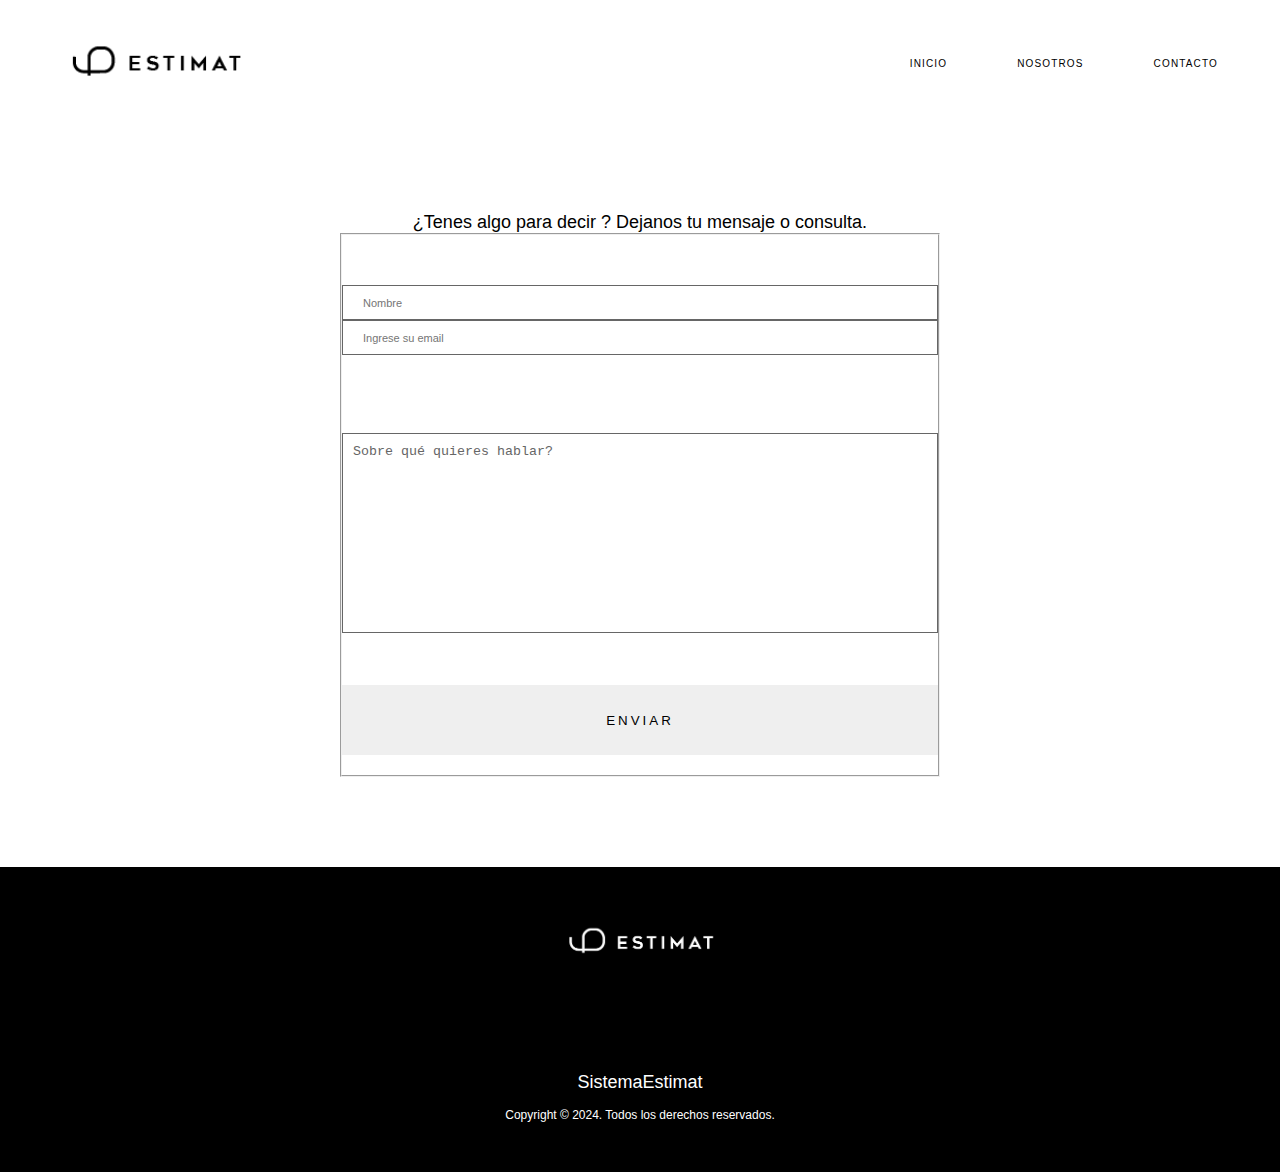
==== contact.html @ 63dd9093 "gimena" ====
<!DOCTYPE html>
<html lang="en">
<head>
    <meta charset="UTF-8">
    <meta name="viewport" content="width=device-width, initial-scale=1.0">
    <title>Proyecto final</title>
    <link rel="stylesheet" href="./css/style.css">
</head>
<body>
  <header class="container-nav">
    <nav class="navigation"><!--NAV-BAR-->
      <a href="index.html" id="logo">
        <img src="img/logo-ESTIMAT-03.png" alt="logo-estimat">
      </a>
       <!--BOTON HAMBURGUESA el valor checkbox permite activar y desactivar una opcion -->
       <input type="checkbox" id="menu-check"><!--input crea un campo de entrada/CHEQUEAR/-->
       <label class="nav-button" for="menu-check"><!--label crea una etiqueta para identificar un elemento de formulario, el BOTON HAMBURGUESA-->
         <span></span>
         <span></span>
         <span></span>
       </label>
       <!-- MENU -->
       <ul class="nav-links">
         <li><a href="index.html">Inicio</a></li>
         <li><a href="#">Nosotros</a></li>
         <li><a href="contact.html">Contacto</a></li>
       </ul>
  
    </nav>
  
  </header>
    <main>
      <section id="contacts" class="section white-bg">
        <div class="content">
          <div class="container">
      
            <div>
              <p style="text-align: center;">¿Tenes algo para decir ? Dejanos tu mensaje o consulta.</p>
            </div>
      
            <fieldset id="contact_form">
              <div class="grid-half">
                <label for="name"></label>
                <input type="text" id="name" name="name" placeholder="Nombre">
              </div>
              <div class="grid-half">
                <label for="email"></label>
                <input type="email" id="email" name="email" placeholder="Ingrese su email">
              </div>
              <label for="message" class="m-top"></label>
              <textarea id="message" name="message">Sobre qué quieres hablar?</textarea><!---campo de entrada para insertar multiples lineas de texto-->
              <label>
                <button class="submit_btn" id="submit_btn">
                  ENVIAR
                </button>
              </label>
            </fieldset>
          </div>
          
        </div>
      
        </div>
      </section>

      
    </main>
    <footer>
      <div>
        <ul>
          <li>
            <ul>
              <li>
                <!--<svg></svg>-->
                <img class="logo-footer" src="./img/logo-ESTIMAT-04.png" alt="logo-footer">
              </li>
            </ul>
          </li>
        </ul>
      </div>
      <br><br>
      <div class="social-list">
        <ul>
          <li>
            <a href=""><img src="" alt=""></a><!--enlace e src de icono de instagram-->
          </li>
          <li>
            <a href=""><img src="" alt=""></a><!--youtube-->
          </li>
          <li>
            <a href=""><img src="" alt=""></a><!--faceboook-->
          </li>
          <li>
            <a href="">SistemaEstimat</a>
          </li>
        </ul>
    
      </div>
      <!--<div class="footer-separator"></div>-->
      <p> Copyright &copy; 2024. Todos los derechos reservados.</p>
    </footer>
    <script src="./js/script.js"></script>
</body>
</html>
---- css/style.css ----
*{
    margin: 0;
    padding: 0;/*para generar espacio alrededor de los elementos*/
    box-sizing: border-box;/*permite incluir/ajustar el padding y el margin sin pasar la dimensión*/
}
body{
    height: 100%;/*altura**/
    background-color: #fff;
    color:black;
    font-size: 18px;
    font-family: 'Open Sans', sans-serif; /* Open Sans para el cuerpo */;
}
/*main*/

/******TIPOGRAFIA**********/

h1, h2{
    font-size: 50px; /* Tamaño de fuente para h1 en pantalla grande */
    font-weight: bold; /* Texto en negrita */
    margin-top: 30px;
}
/***TEXTO RECURSOS***/
h5{
    letter-spacing: 0.10em;
    font-weight: 700;
    font-size: 12px;
}
/***TEXTO BUTTON***/
#span {
    font-size: 19px;
    font-weight: 800;
    letter-spacing: 0.10em;/*espacio entre letras*/
    justify-content: center;
}
/*****IMAGEN DE FONDO******/
/*.container-image {
    background-image: url("/img/tyler-nix.jpg");
    background-color: #cccccc;
    height: 700px;
    background-position: center;
    background-repeat: no-repeat;
    background-size: cover;
    position: relative;
}
  
.container-text {
    text-align: center;
    position: absolute;
    top: 50%;
    left: 50%;
    transform: translate(-50%, -50%);
    color: white;
}

/****TABLA******/
table {
    margin:auto;
}

th {
    height: 70px;
    vertical-align: top;
    text-align: left;
    border-bottom: 1px solid black;
}
td {
 padding:20px;
 border-bottom: 1px solid black;
}

/****CONTAINER HEADER******/
.header-container{
    background-image: url("/img/chica---lateral---inicio.png");/*<---IMAGEN ****/
    background-color: #f1f1f1 ;
    background-position: right;
    background-repeat: no-repeat;
    background-size: 590px 700px;
    position: relative;
    height: 700px;
    
}
/*****NAVEGADOR******/
.navigation{
    z-index: 10;
    width: 100%;
    top: 0;
    left: 0 ;
    padding: 2em;
    justify-content: space-between;
    display: flex;
    position: relative;
    align-items: center;
   
}
.nav-links{
    float:right; /*para posicionar un elemento al lado de otro elemento*/
    z-index: 2;
    display: flex;/**/
}
/**** oculta checkbox *****/
.nav-button, #menu-check {
    display: none;
}
.nav-links a{
    position: relative;
    text-align: center;
    padding: 14px 16px;
    text-decoration: none;
    margin: 0 10px;
    color: black;
    font-size: 10px;
    font-weight: 500;
    border-radius: 18px;
    text-transform: uppercase;
    letter-spacing: .115em;
}
.nav-links{
    list-style: none;
    display: flex;
    gap:1em;
}

/*flex-box
/**** CAJA PADRE ***/
.container-flex{
    border:1px solid #f075db;
    display:flex;
    width: 420px;/*ancho*/
    flex-direction: column;/**/
    justify-content: center;
    text-align: center;
    
}
.container-flex > div { 
    height: 140px; /*altura*/
    margin: 5px; 
   }
.box1{
    border: 1px solid green;
    text-align: left;
    flex: 1;/**/
    padding: 20px;
}
.box2{
    border: 1px solid green;
    text-align: left;
    flex: 1;/**/
    padding: 20px;
}
/****************/
/*Flex-box*/
.column{
    flex-direction: column;
    text-align: center;
    margin: 5px;
}
.container-row{
    display: flex;
    flex-wrap: wrap;/*Los elementos flexibles se ajustan en varias líneas según sea necesario.*/
    margin: 10px;
    padding: 30px;
    justify-content: center;/*****controla la alineación de todos los elementos en el eje principal*****/
    align-items: center;/****controla la alineación de todos los elementos en el eje transversal****/
    overflow: hidden;
}
/****TARJETAS****/
.card{
    width: 170px;
    height: 290px;
    padding: 10px;
    margin: 10px auto;
    display: flex;
    flex-direction: column;/*Los elementos flexibles se colocan en una columna en el mismo sentido que
    el eje principal.*/
    align-items: center;
    text-align: center;
    border-radius: 700px;
    justify-content: center;
    background: linear-gradient(rgb(255, 255, 255), rgb(255, 255, 255)) padding-box padding-box, 
    linear-gradient(-225deg, rgb(117, 240, 148), rgb(117, 178, 240)) border-box border-box;
    border: 2px solid transparent;

}
.img-card{
    transform: translate(0%, -40%);
    height: 80px;
    width: auto;
}

/*****CONTENEDOR PADRE DE TABLA****/
/*.container-tabla {
    border: 2px solid greenyellow;
    width: auto;/*100%*//*
    margin: auto;
    padding: 10px;
    height: 700px;
    justify-content: center;

}*/
/**************/
/*Grid*/
/*****CONTENEDOR PADRE*******/        
.grid-container {
    display: grid;/*crea un contenedor de cuadricula*/
    grid-template-columns: auto auto; /*define el número y el tamaño de columnas*/
    gap: 10px;
    background-color: #f1f1f1;
    padding: 10px;
    overflow: hidden;
}
/***IMAGEN DE GRID****/
.img-grid{
    border-radius: 30px;
    width: 570px;
   /*float: left;*/
    margin-left: 30px;
    display: grid;

}
.text-grid{
    margin: 0px  90px 0px 50px; /*tercer valor abajo*/
    display:grid;
   
}

.grid-container > div {/* > se aplica a TODOS los elementos DIV QUE ESTAN contenidos DENTRO de GRID-CONTAINER*/
    justify-content: center;
    padding: 100px 0px;
    border: 1px solid ;
    
}
/************/

.nav-links a:hover {
    background-color: black;
    color: white;
}

/*.icons{
 height: 18px;
 width: auto ;
 padding-right: 5px;
 
}*/

#button{
    border-radius: 40px;
    padding: 0 25px;
    margin: 40px 35px;
    align-items: center;
    display:inline-flex;
    height: 75px;
    background: linear-gradient(rgb(241, 241, 241) , rgb(241, 241, 241)) padding-box padding-box, 
    linear-gradient(-225deg, rgb(240, 207, 117), rgb(117, 178, 240), #f075db) border-box border-box;
    border: 3px solid transparent;
}
/*****TAMAÑO LOGO******/
#logo img{
    height: 50px;
    width: auto;
    display: block;
    margin-left: 15px;


}
/*contacto*/
#contacts .content{
    padding: 90px 0;
    z-index: 2;
}

/*formularios*/
@media only screen and (max-width:740px){
    #contact_form label{
        margin-top: 70px;
    }
}
#contact_form{
    max-width: 600px;
    font-size: 11px;
    color: #666666;
    margin: 0 auto;
}
#contact_form label{
    display: block;
    text-align: center;
    margin-top: 50px;
    margin-bottom: 20px;
    font-size: 1em;
    text-transform: uppercase;
    color: #666;
}

#contact_form input{
    border:1px solid #666;
    outline: none;
    padding: 0 20px;
    float: left;
    width: 100%;
    height: 35px;
    color: #666;
    -webkit-font-smoothing: antialiase;
    font-size: 1em;
}
#contact_form textarea{
    background: none repeat scroll 0 0 rgba(2522, 255, 255, 0.2);
    border: 1px solid #666;
    color: #666;
    height:200px;
    width: 100%;
    resize: none;
    outline: none;
    margin-top:8px;
    padding: 10px;
}
/****margin top*****/
.m-top{
    float: left;
    margin-top: 15px;
    text-align: center;
    width: 100%;

}
#contact_form label .m-top{
    margin-top: 22px;
}
/*boton enviar*/
.submit_btn {
    border: none;
    padding: 5px 15px 5px 15px;
    width: 100%;
    height: 70px;
    margin: 0 auto;
    cursor: pointer;
    letter-spacing: 3px;
    position: relative;
}
.clear{
    float: none;
    clear: both;
}
/*****FOOTER****/
footer{
    position: relative;
    bottom: 0;
    z-index: -1;
    display: flex;
    flex-direction: column;
    align-items: center;
    justify-content: center;
    background-color: #000;
    min-height: 200px;
    text-align: center;
    width: 100%;
    padding: 50px 0;
}

.logo-footer{
    height: 50px;
    width: auto;
    display: block;
    align-items: center;
    text-align: center;
}
.footer-separator{
    width: 150px;
    height:1px;
    margin:10px auto;
    background: #fff ;
}
footer a{
    color: #ffffff;
    text-decoration: none;
  }
footer p{
    padding-top: 15px;
    color: #ffffff;
    font-size: 12px;
} 
/* QUERIES DE BOX */
/* Media query para pantallas grandes */
/* Media query para tabletas */
@media screen and (min-width: 900px) and (max-width: 1199px) {
  .grid-container {
    grid-template-columns: 1fr; /* Una sola columna */
    grid-template-rows: auto auto; /* Dos filas */
  }

  .img-grid {
    margin: 0 auto; /* Centrar la imagen horizontalmente */
  }

  .text-grid {
    margin: 0;
    text-align: center; /* Centrar el texto horizontalmente */
  }
}
/* QUERIES DE TEXTO */
/* Media query para pantallas grandes */
@media screen and (min-width: 1200px) {
  h1, h2 {
    font-size: 48px; /* Tamaño de fuente para h1 en pantallas grandes */
  }
  
  body {
    font-size: 18px; /* Tamaño de fuente para h2-h6 en pantallas grandes */
  }
}

/* Media query para tabletas */
@media screen and (min-width: 900px) and (max-width: 1199px) {
  h1, h2 {
    font-size: 44px; /* Tamaño de fuente para h1 en tabletas */
  }
  
  body {
    font-size: 16px; /* Tamaño de fuente para h2-h6 en tabletas */
  }
}

/* Media query para pantallas más pequeñas (celulares) */
@media screen and (max-width: 767px) {
  h1, h2 {
    font-size: 40px; /* Tamaño de fuente para h1 en pantallas pequeñas */
  }
  
  body {
    font-size: 14px; /* Tamaño de fuente para h2-h6 en pantallas pequeñas */
  }
}

/*****MENU RESPONSIVO******/

/*para poner los hipervinculos en bloque*//*la palabra only evita que los navegadores antiguos que no admitan media queries, apliquen los estilos dados*/
@media only screen and (max-width: 768px) {/*SI el dispositivo es menor a 600px*/
    /*.nav-button{
        display: none;
    }*/
    .nav-links{
        display: none;
    }
    /*span hamburger*/
    .nav-button{
        width:46px;
        height: 36px;
        top:18px;
        right:30px;
        padding:4px;
        display:block;
        z-index:3;/*hace que los elementos sibling no hagan overlap*/
        cursor:pointer;

    }
    /*dibujamos una linea recta por cada span creando un menu hamburguesa*/
    .nav-button span{
        width:100%;
        height:4px;
        float:left;
        margin-bottom:6px;
        background:#666;
        display: block;
        transition: all 0.25s ease;
        transform-origin: 0px 100%;
     
    }
    /*****BARRA DE NAVEGACIÓN*****/
    .nav-links{
        position: absolute;
        display:block;/*fles*/
        background-color: rgba(20, 20, 20, 0.95);
        width: 100%; /*ENTONCES que cada hipervinculo mida un 100%*//*ES EL MISMO RESULTADO QUE PONERLO EN BLOQUE*/
        height: 700px;;     
        top: 0;
        left: 0;
        align-items: center;
        padding-top: 200px;
        gap: 70px;
        flex-direction: column;
        
    }
    .nav-links a{
        padding: 2px;
        display: block;
        text-transform: none;
        color: #fff;
        font-size: 20px;
    }
    .nav-links li{
        justify-content: center;

    }
    .nav-links a:hover {
        color: white;
        border:1px solid white;
        border-radius: 0;
       
    }
    
    #menu-check:not(:checked) ~ .nav-links{
        display: none;
    }
    
  }
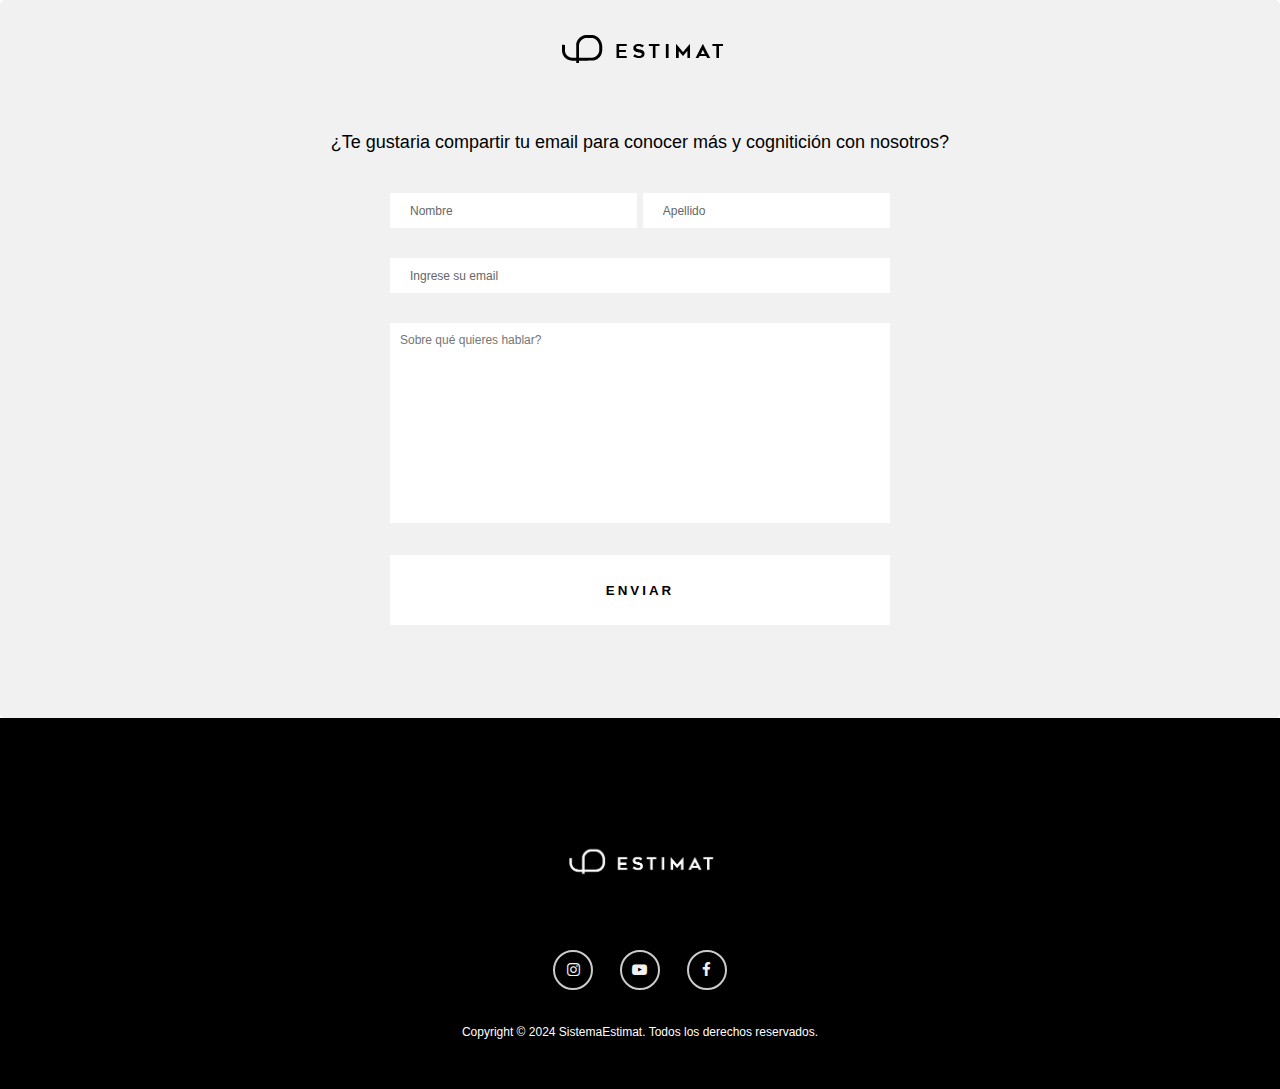
==== commit 8b6572df: "Merge pull request #2 from Gime-Na/main" ====
--- a/contact.html
+++ b/contact.html
@@ -3,66 +3,45 @@
 <head>
     <meta charset="UTF-8">
     <meta name="viewport" content="width=device-width, initial-scale=1.0">
-    <title>Proyecto final</title>
+    <title>Estimat</title>
+    <link rel="stylesheet" href="https://cdnjs.cloudflare.com/ajax/libs/font-awesome/4.7.0/css/font-awesome.min.css">
     <link rel="stylesheet" href="./css/style.css">
+    <link rel="icon" href="img/estimatico.ico" type="image/x-icon">
 </head>
 <body>
-  <header class="container-nav">
-    <nav class="navigation"><!--NAV-BAR-->
-      <a href="index.html" id="logo">
-        <img src="img/logo-ESTIMAT-03.png" alt="logo-estimat">
-      </a>
-       <!--BOTON HAMBURGUESA el valor checkbox permite activar y desactivar una opcion -->
-       <input type="checkbox" id="menu-check"><!--input crea un campo de entrada/CHEQUEAR/-->
-       <label class="nav-button" for="menu-check"><!--label crea una etiqueta para identificar un elemento de formulario, el BOTON HAMBURGUESA-->
-         <span></span>
-         <span></span>
-         <span></span>
-       </label>
-       <!-- MENU -->
-       <ul class="nav-links">
-         <li><a href="index.html">Inicio</a></li>
-         <li><a href="#">Nosotros</a></li>
-         <li><a href="contact.html">Contacto</a></li>
-       </ul>
-  
-    </nav>
-  
-  </header>
     <main>
-      <section id="contacts" class="section white-bg">
-        <div class="content">
-          <div class="container">
-      
-            <div>
-              <p style="text-align: center;">¿Tenes algo para decir ? Dejanos tu mensaje o consulta.</p>
-            </div>
-      
-            <fieldset id="contact_form">
-              <div class="grid-half">
-                <label for="name"></label>
-                <input type="text" id="name" name="name" placeholder="Nombre">
+      <section id="form-contact">
+        
+        <div class="container">
+          <div>
+            <a href= index.html id="logo">
+              <img src="img/logo-ESTIMAT-03.png" alt="logo-estimat">
+            </a>
+            <p class="text-form">¿Te gustaria compartir tu email para conocer más y cognitición con nosotros?</p>
+          </div>
+          <form id="myForm">
+            <fieldset id="form-content">
+              <div class="grid-inputs">
+                <input type="text" id="name" name="name" placeholder="Nombre" value="">
+                <input type="text" id="lastname" name="lastname" placeholder="Apellido" value="">
               </div>
-              <div class="grid-half">
-                <label for="email"></label>
-                <input type="email" id="email" name="email" placeholder="Ingrese su email">
-              </div>
+              <label for="email" class="m-top"></label>
+              <input type="email" id="email" name="email" placeholder="Ingrese su email">
               <label for="message" class="m-top"></label>
-              <textarea id="message" name="message">Sobre qué quieres hablar?</textarea><!---campo de entrada para insertar multiples lineas de texto-->
+              <textarea id="message" name="message" placeholder="Sobre qué quieres hablar?"></textarea><!--campo de entrada para insertar multiples lineas de texto-->
               <label>
-                <button class="submit_btn" id="submit_btn">
-                  ENVIAR
-                </button>
-              </label>
+              <button class="submit_btn" id="submit_btn" value="ENVIAR" onclick="validar()">
+                ENVIAR
+
+              </button>
+              
             </fieldset>
-          </div>
-          
-        </div>
-      
-        </div>
+            
+            
+            
+          </form>
+          <!--devuelve un mensaje de validación-->
       </section>
-
-      
     </main>
     <footer>
       <div>
@@ -79,25 +58,58 @@
       </div>
       <br><br>
       <div class="social-list">
-        <ul>
-          <li>
-            <a href=""><img src="" alt=""></a><!--enlace e src de icono de instagram-->
-          </li>
-          <li>
-            <a href=""><img src="" alt=""></a><!--youtube-->
-          </li>
-          <li>
-            <a href=""><img src="" alt=""></a><!--faceboook-->
-          </li>
-          <li>
-            <a href="">SistemaEstimat</a>
-          </li>
-        </ul>
-    
+        <a href="https://www.instagram.com/sistemaestimat/" class="fa fa-instagram"></a><!--enlace e src de icono de instagram-->
+        <a href="" class="fa fa-youtube-play"></a><!--youtube-->
+        <a href="" class="fa fa-facebook"></a><!--faceboook-->
+          
+        
       </div>
       <!--<div class="footer-separator"></div>-->
-      <p> Copyright &copy; 2024. Todos los derechos reservados.</p>
-    </footer>
-    <script src="./js/script.js"></script>
+      <p> Copyright &copy; 2024 SistemaEstimat. Todos los derechos reservados.</p>
+  </footer>
+    <script>
+      let nombre = document.getElementById("name");
+      let apellido = document.getElementById("lastname");
+      let correo = document.getElementById("email");
+      let mensaje = document.getElementById("message");
+
+      function validar() {
+        var textoError, campo;
+        textoError = "";
+
+        campo = document.getElementById("name");
+
+
+        if (campo.value.length == 0) {
+          textoError = "nombre vacio, ";
+        }
+
+        campo = document.getElementById("lastname");
+
+
+        if (campo.value.length == 0) {
+          textoError = "apellido vacio, ";
+        }
+
+        campo = document.getElementById("email");
+
+        if (campo.value.length == 0) {
+          textoError += "email vacio, ";
+        }
+
+        campo = document.getElementById("message");
+
+        if (campo.value.length == 0) {
+          textoError += "mensaje vacio ";
+        }
+
+        if (textoError.length != 0) {
+          alert(textoError);
+        }
+
+
+      }
+    </script>
+    
 </body>
 </html>--- a/css/style.css
+++ b/css/style.css
@@ -4,16 +4,13 @@
     box-sizing: border-box;/*permite incluir/ajustar el padding y el margin sin pasar la dimensión*/
 }
 body{
-    height: 100%;/*altura**/
     background-color: #fff;
     color:black;
     font-size: 18px;
     font-family: 'Open Sans', sans-serif; /* Open Sans para el cuerpo */;
 }
 /*main*/
-
 /******TIPOGRAFIA**********/
-
 h1, h2{
     font-size: 50px; /* Tamaño de fuente para h1 en pantalla grande */
     font-weight: bold; /* Texto en negrita */
@@ -32,9 +29,9 @@
     letter-spacing: 0.10em;/*espacio entre letras*/
     justify-content: center;
 }
-/*****IMAGEN DE FONDO******/
-/*.container-image {
-    background-image: url("/img/tyler-nix.jpg");
+/*****sección IMAGEN DE FONDO******/
+.container-image {
+    background-image: linear-gradient(rgba(0, 0, 0, 0.6), rgba(0, 0, 0, 0.6)), url("/img/tyler-nix.jpg");
     background-color: #cccccc;
     height: 700px;
     background-position: center;
@@ -42,7 +39,6 @@
     background-size: cover;
     position: relative;
 }
-  
 .container-text {
     text-align: center;
     position: absolute;
@@ -50,125 +46,185 @@
     left: 50%;
     transform: translate(-50%, -50%);
     color: white;
+    line-height: 150%;
+    font-size: 25px;
+}
+/**boton blanco*/
+#blanco{
+    border-radius: 30px;
+    padding: 18px;
+    margin: 20px;
+    font-weight: 900;
+    border:none;
+    background-color: white;
+    font-size: 14px;
 }
 
 /****TABLA******/
-table {
-    margin:auto;
-}
-
-th {
-    height: 70px;
-    vertical-align: top;
-    text-align: left;
-    border-bottom: 1px solid black;
-}
+table{
+    
+    margin: 30px 50px 0px 50px;
+    align-items: center;
+    justify-content: center;
+   
+
+}
+table li{
+   margin: 10px;
+   line-height: 130%;
+  
+}
+
+
 td {
  padding:20px;
- border-bottom: 1px solid black;
+ border: 1px solid black;
+ 
 }
 
 /****CONTAINER HEADER******/
-.header-container{
-    background-image: url("/img/chica---lateral---inicio.png");/*<---IMAGEN ****/
-    background-color: #f1f1f1 ;
+header{
+    position: fixed;
+    top: 0;
+    left: 0;
+    width: 100%;
+    display: flex;
+    justify-content: space-between;/**/
+    transition: 0.7s;
+    padding: 2em;/**/
+    z-index: 10;
+}
+header.abajo{
+    background: #fff;
+    padding: 15px 20px;/**/
+}
+/*****TAMAÑO LOGO******/
+header .logo{
+    position: relative;
+    height: 50px;
+    width: auto;
+    display: flex;
+    transition: 1.5s;
+
+}
+
+/*****NAVEGADOR******/
+.navigation{
+    display: flex;
+    justify-content: center;
+    align-items: center;
+}
+
+.nav-links{
+    position: relative;
+    display: flex;
+    justify-content: center;
+    align-items: center;
+    text-align: center;
+}
+
+.nav-links{
+    list-style: none;
+}
+
+header ul li a{
+    position: relative;
+    margin: 0 10px;
+    padding: 8px 10px;
+    text-decoration: none;
+    color: black;
+    font-size: 10px;
+    text-transform: uppercase;
+    letter-spacing: .115em;
+    font-weight: 600;
+    border-radius: 20px;
+    transition: 0.7s;
+    
+}
+.image1{
+    position: relative;
+    width: 100%;
+    height: 700px;
+    background-image: url("/img/chica---lateral---inicio.png");
+    background-color: #f1f1f1;
+    background-size: 590px 700px;;
     background-position: right;
     background-repeat: no-repeat;
-    background-size: 590px 700px;
-    position: relative;
-    height: 700px;
-    
-}
-/*****NAVEGADOR******/
-.navigation{
-    z-index: 10;
-    width: 100%;
-    top: 0;
-    left: 0 ;
-    padding: 2em;
-    justify-content: space-between;
-    display: flex;
-    position: relative;
-    align-items: center;
    
 }
-.nav-links{
-    float:right; /*para posicionar un elemento al lado de otro elemento*/
-    z-index: 2;
-    display: flex;/**/
+
+/* .image1{
+    height: 100vh;
+}*/
+
+header.abajo .logo,
+header.abajo ul li a{
+    color: #000;
 }
 /**** oculta checkbox *****/
 .nav-button, #menu-check {
     display: none;
 }
-.nav-links a{
-    position: relative;
-    text-align: center;
-    padding: 14px 16px;
-    text-decoration: none;
-    margin: 0 10px;
-    color: black;
-    font-size: 10px;
-    font-weight: 500;
-    border-radius: 18px;
-    text-transform: uppercase;
-    letter-spacing: .115em;
-}
-.nav-links{
-    list-style: none;
-    display: flex;
-    gap:1em;
-}
-
+
+/************/
+.nav-links a:hover {
+    background-color: black;
+    color: white;
+}
 /*flex-box
 /**** CAJA PADRE ***/
 .container-flex{
-    border:1px solid #f075db;
     display:flex;
     width: 420px;/*ancho*/
     flex-direction: column;/**/
     justify-content: center;
     text-align: center;
-    
-}
-.container-flex > div { 
-    height: 140px; /*altura*/
-    margin: 5px; 
-   }
+    padding-left: 35px;
+    align-content: space-around; 
+}
+
 .box1{
-    border: 1px solid green;
     text-align: left;
     flex: 1;/**/
-    padding: 20px;
+    margin: 20px;
+    justify-content: left;
+    padding-top: 80px;
+    
+    
 }
 .box2{
-    border: 1px solid green;
     text-align: left;
     flex: 1;/**/
-    padding: 20px;
+    line-height: 150%;
+    justify-content: left;
+    margin: 20px;
+    
 }
 /****************/
 /*Flex-box*/
 .column{
+    width: 500px;
     flex-direction: column;
     text-align: center;
-    margin: 5px;
 }
 .container-row{
+    /*height: 100vh;*/
+    width: 100%;
     display: flex;
     flex-wrap: wrap;/*Los elementos flexibles se ajustan en varias líneas según sea necesario.*/
-    margin: 10px;
-    padding: 30px;
+    padding-top: 30px;
+    padding-bottom: 30px;
     justify-content: center;/*****controla la alineación de todos los elementos en el eje principal*****/
     align-items: center;/****controla la alineación de todos los elementos en el eje transversal****/
     overflow: hidden;
+    
 }
 /****TARJETAS****/
 .card{
     width: 170px;
     height: 290px;
     padding: 10px;
-    margin: 10px auto;
+    margin: 10px;
     display: flex;
     flex-direction: column;/*Los elementos flexibles se colocan en una columna en el mismo sentido que
     el eje principal.*/
@@ -176,9 +232,28 @@
     text-align: center;
     border-radius: 700px;
     justify-content: center;
-    background: linear-gradient(rgb(255, 255, 255), rgb(255, 255, 255)) padding-box padding-box, 
-    linear-gradient(-225deg, rgb(117, 240, 148), rgb(117, 178, 240)) border-box border-box;
+    border: 2px solid black;
+    line-height: 100%;
+
+}
+.card-gradient{
+    width: 170px;
+    height: 290px;
+    padding: 10px;
+    margin: 10px;
+    display: flex;
+    flex-direction: column;/*Los elementos flexibles se colocan en una columna en el mismo sentido que
+    el eje principal.*/
+    align-items: center;
+    text-align: center;
+    border-radius: 700px;
+    justify-content: center;
+    /*background: linear-gradient(rgb(255, 255, 255), rgb(255, 255, 255)) padding-box padding-box, 
+    linear-gradient(-225deg, rgb(117, 240, 148), rgb(117, 178, 240)) border-box border-box;*/
+    background: linear-gradient(rgb(255, 255, 255), rgb(255, 255, 255)) padding-box padding-box,
+     linear-gradient(-225deg, rgb(178, 117, 240), rgb(240, 117, 138)) border-box border-box;
     border: 2px solid transparent;
+    line-height: 100%;
 
 }
 .img-card{
@@ -186,63 +261,75 @@
     height: 80px;
     width: auto;
 }
-
-/*****CONTENEDOR PADRE DE TABLA****/
-/*.container-tabla {
-    border: 2px solid greenyellow;
-    width: auto;/*100%*//*
-    margin: auto;
-    padding: 10px;
+/**************/
+#video{
+    display:flex;
+    justify-content: center;
+    align-items: center;
+    flex-direction: column;
     height: 700px;
-    justify-content: center;
-
-}*/
-/**************/
+
+}
+
+#video div{
+    width: 60%;
+    height: 450px;
+    margin-top: 30px;
+}
+#video div iframe{
+    width: 100%;
+    height: 100%;
+
+}
 /*Grid*/
-/*****CONTENEDOR PADRE*******/        
-.grid-container {
-    display: grid;/*crea un contenedor de cuadricula*/
-    grid-template-columns: auto auto; /*define el número y el tamaño de columnas*/
+/*****CONTENEDOR PADRE*******/  
+.contenedor{
+    height: 100vh;
+    width: 100%;
+    display: flex;
+    flex-direction: row;
+    background-color: #f1f1f1;
+    align-items: center;
+    justify-content:center;
     gap: 10px;
-    background-color: #f1f1f1;
-    padding: 10px;
     overflow: hidden;
-}
-/***IMAGEN DE GRID****/
-.img-grid{
-    border-radius: 30px;
-    width: 570px;
-   /*float: left;*/
-    margin-left: 30px;
-    display: grid;
-
-}
-.text-grid{
-    margin: 0px  90px 0px 50px; /*tercer valor abajo*/
-    display:grid;
    
-}
-
-.grid-container > div {/* > se aplica a TODOS los elementos DIV QUE ESTAN contenidos DENTRO de GRID-CONTAINER*/
-    justify-content: center;
-    padding: 100px 0px;
-    border: 1px solid ;
-    
-}
-/************/
-
-.nav-links a:hover {
-    background-color: black;
-    color: white;
-}
-
-/*.icons{
- height: 18px;
- width: auto ;
- padding-right: 5px;
- 
-}*/
-
+    
+}
+.contenedor > div{
+    justify-content:center ;
+    padding: 30px;
+    
+}
+.div-1{
+    flex:1;
+    width: 600px;
+    overflow: hidden;
+    
+}
+.div-2{
+    
+    flex: 1;
+    overflow: hidden;
+    text-align: left;
+    padding-left: 50px;
+    margin-right: 10px;
+}
+.div-2 p {
+    line-height: 150%;
+    padding-top: 30px ;
+    
+}
+.img-flex{
+    width:100%;
+    height: 100%;
+}
+    
+/*****BOTON ANIMADO***/
+@keyframes animaboton {
+    0%   {top: 0px; background: violet; width: 100px;}
+    100% {top: 200px; background: lightblue; width: 300px;}
+}
 #button{
     border-radius: 40px;
     padding: 0 25px;
@@ -250,68 +337,44 @@
     align-items: center;
     display:inline-flex;
     height: 75px;
-    background: linear-gradient(rgb(241, 241, 241) , rgb(241, 241, 241)) padding-box padding-box, 
-    linear-gradient(-225deg, rgb(240, 207, 117), rgb(117, 178, 240), #f075db) border-box border-box;
     border: 3px solid transparent;
-}
-/*****TAMAÑO LOGO******/
-#logo img{
-    height: 50px;
-    width: auto;
-    display: block;
-    margin-left: 15px;
-
-
-}
-/*contacto*/
-#contacts .content{
-    padding: 90px 0;
+    animation: animaboton 5s infinite;
+    
+}
+/***CONTACTO***/
+#form-contact{
+    text-align: center;
+    justify-content: center;
+}
+.text-form{
+    margin: 3em 0 0 0;
+}
+.container{
+    padding: 25px 30px;
+    background-color: #f1f1f1;
+    border-radius: 5px;
+}
+/*#contacts{
     z-index: 2;
-}
-
-/*formularios*/
-@media only screen and (max-width:740px){
-    #contact_form label{
-        margin-top: 70px;
-    }
-}
-#contact_form{
-    max-width: 600px;
+}*/
+
+/**FIELSET**//*Este elemento agrupa otros elementos de formulario. Se usa para crear secciones dentro de formularios extensos*/
+#form-content{ 
+    max-width: 500px;
     font-size: 11px;
     color: #666666;
     margin: 0 auto;
-}
-#contact_form label{
+    height: 500px;
+    margin-top: 40px;
+}
+/**LABEL identifica un elemento de form**/
+#form-content label{
     display: block;
-    text-align: center;
-    margin-top: 50px;
-    margin-bottom: 20px;
+    text-align: center;/*se aplica a elementos de bloque y celdas de tabla*/
+    margin-top: 30px;
     font-size: 1em;
     text-transform: uppercase;
     color: #666;
-}
-
-#contact_form input{
-    border:1px solid #666;
-    outline: none;
-    padding: 0 20px;
-    float: left;
-    width: 100%;
-    height: 35px;
-    color: #666;
-    -webkit-font-smoothing: antialiase;
-    font-size: 1em;
-}
-#contact_form textarea{
-    background: none repeat scroll 0 0 rgba(2522, 255, 255, 0.2);
-    border: 1px solid #666;
-    color: #666;
-    height:200px;
-    width: 100%;
-    resize: none;
-    outline: none;
-    margin-top:8px;
-    padding: 10px;
 }
 /****margin top*****/
 .m-top{
@@ -319,26 +382,87 @@
     margin-top: 15px;
     text-align: center;
     width: 100%;
-
-}
-#contact_form label .m-top{
-    margin-top: 22px;
-}
-/*boton enviar*/
+}
+
+#form-content input{
+    /*border:1px solid #ccc;
+    border-radius: 5px;
+    border-bottom-width: 2px;
+    /*border:1px solid #666;*/
+    border: none;
+    outline: none;
+    padding: 0 20px;
+    float: left;
+    width: 100%;
+    height: 35px;
+    color: #666;
+    font-size: 1em;
+}
+input::placeholder {
+    color: #666;
+    font-size: 12px;
+    font-family: Arial, Helvetica, sans-serif;
+}
+
+#form-content textarea{
+    /*border:1px solid #ccc;
+    border-radius: 5px;
+    border-bottom-width: 2px;*/
+    /*background: none repeat scroll 0 0 rgba(2522, 255, 255, 0.2);*/
+    /*border: 1px solid #666;*/
+    border: none;
+    color: #666;
+    height:200px;
+    width: 100%;/*ocupa el 100% del contenedor FIELSET*/
+    resize: none;
+    outline: none;
+    padding: 10px;
+    font-size: 12px;
+    font-family: Arial, Helvetica, sans-serif;
+    background-color: white;
+    
+}
+.grid-inputs{
+    display: flex;
+    grid-template-columns: 1fr 1fr;    /*****corregir!!!!!!****/
+    gap: 0.5em;
+    
+}
+
+div,fieldset,label {
+    border: none;
+    outline: 0;
+    font-weight: inherit;
+    font-style: inherit;
+    font-size: 100%;
+    font-family: inherit;
+    vertical-align: baseline;
+    text-decoration: none;
+    margin: 0;
+    padding: 0;
+    
+}
+.terminos input{
+    display: flex;
+}
+/****BOTON ENVIAR****/
 .submit_btn {
     border: none;
     padding: 5px 15px 5px 15px;
-    width: 100%;
+    width: 100%; /*ocupa el 100% del contenedor FIELSET*/
     height: 70px;
     margin: 0 auto;
     cursor: pointer;
     letter-spacing: 3px;
     position: relative;
-}
-.clear{
-    float: none;
-    clear: both;
-}
+    background-color: #fff;
+    font-weight: bold;
+    
+}
+#submit_btn:hover{
+    color: #000;
+}
+  
 /*****FOOTER****/
 footer{
     position: relative;
@@ -353,7 +477,7 @@
     text-align: center;
     width: 100%;
     padding: 50px 0;
-}
+  }
 
 .logo-footer{
     height: 50px;
@@ -361,72 +485,71 @@
     display: block;
     align-items: center;
     text-align: center;
-}
-.footer-separator{
-    width: 150px;
-    height:1px;
-    margin:10px auto;
-    background: #fff ;
-}
+    margin-top: 70px;
+    margin-bottom: 20px;
+}
+
 footer a{
     color: #ffffff;
     text-decoration: none;
-  }
+    
+}
+
 footer p{
     padding-top: 15px;
     color: #ffffff;
     font-size: 12px;
-} 
-/* QUERIES DE BOX */
-/* Media query para pantallas grandes */
-/* Media query para tabletas */
-@media screen and (min-width: 900px) and (max-width: 1199px) {
-  .grid-container {
-    grid-template-columns: 1fr; /* Una sola columna */
-    grid-template-rows: auto auto; /* Dos filas */
-  }
-
-  .img-grid {
-    margin: 0 auto; /* Centrar la imagen horizontalmente */
-  }
-
-  .text-grid {
-    margin: 0;
-    text-align: center; /* Centrar el texto horizontalmente */
-  }
-}
-/* QUERIES DE TEXTO */
-/* Media query para pantallas grandes */
-@media screen and (min-width: 1200px) {
-  h1, h2 {
-    font-size: 48px; /* Tamaño de fuente para h1 en pantallas grandes */
-  }
-  
-  body {
-    font-size: 18px; /* Tamaño de fuente para h2-h6 en pantallas grandes */
-  }
-}
-
-/* Media query para tabletas */
-@media screen and (min-width: 900px) and (max-width: 1199px) {
-  h1, h2 {
-    font-size: 44px; /* Tamaño de fuente para h1 en tabletas */
-  }
-  
-  body {
-    font-size: 16px; /* Tamaño de fuente para h2-h6 en tabletas */
-  }
-}
-
-/* Media query para pantallas más pequeñas (celulares) */
-@media screen and (max-width: 767px) {
-  h1, h2 {
-    font-size: 40px; /* Tamaño de fuente para h1 en pantallas pequeñas */
-  }
-  
-  body {
-    font-size: 14px; /* Tamaño de fuente para h2-h6 en pantallas pequeñas */
-  }
+}
+.social-list{
+    
+    display: flex;
+    justify-content: space-around;
+    min-width: 200px;
+}
+.social-list a{
+    text-decoration: none;
+    font-size: 15px;
+    width: 40px;
+    height: 40px;
+    line-height: 35px;
+    text-align: center;
+    color: #f1f1f1;
+    border-radius: 50%;
+    border: 2px solid #cccccc;
+    margin-bottom: 20px;
+    outline: none;
+    padding: 0;
+    float: left;
+    
+    
+}
+
+/*@media only screen and (min-width: 600px) { /* entonces >= 600px  */
+    /* For tablets: *//*
+    width: 100%;
+    
+}*/
+/* Media query para pantallas más pequeñas */
+@media screen and (max-width: 768px) {
+    
+    h1, h2 {
+        font-size: 40px; /* Tamaño de fuente para h1 en pantalla pequeña */
+    }
+    body {
+        font-size: 14px; /* Tamaño de fuente para h2-h6 en pantalla pequeña */
+    }
+    .contenedor{
+        display: flex;
+        height: 200vh;
+        flex-direction: column;
+    }
+    .div-1, .div-2{
+        width: 100%;
+    }
+    footer{
+        bottom: 0;
+    }
+    
 }
 
 /*****MENU RESPONSIVO******/
@@ -449,7 +572,6 @@
         display:block;
         z-index:3;/*hace que los elementos sibling no hagan overlap*/
         cursor:pointer;
-
     }
     /*dibujamos una linea recta por cada span creando un menu hamburguesa*/
     .nav-button span{
@@ -484,6 +606,7 @@
         text-transform: none;
         color: #fff;
         font-size: 20px;
+        border-radius: 0;
     }
     .nav-links li{
         justify-content: center;
@@ -492,12 +615,10 @@
     .nav-links a:hover {
         color: white;
         border:1px solid white;
-        border-radius: 0;
        
     }
-    
     #menu-check:not(:checked) ~ .nav-links{
         display: none;
     }
     
-  }
+  }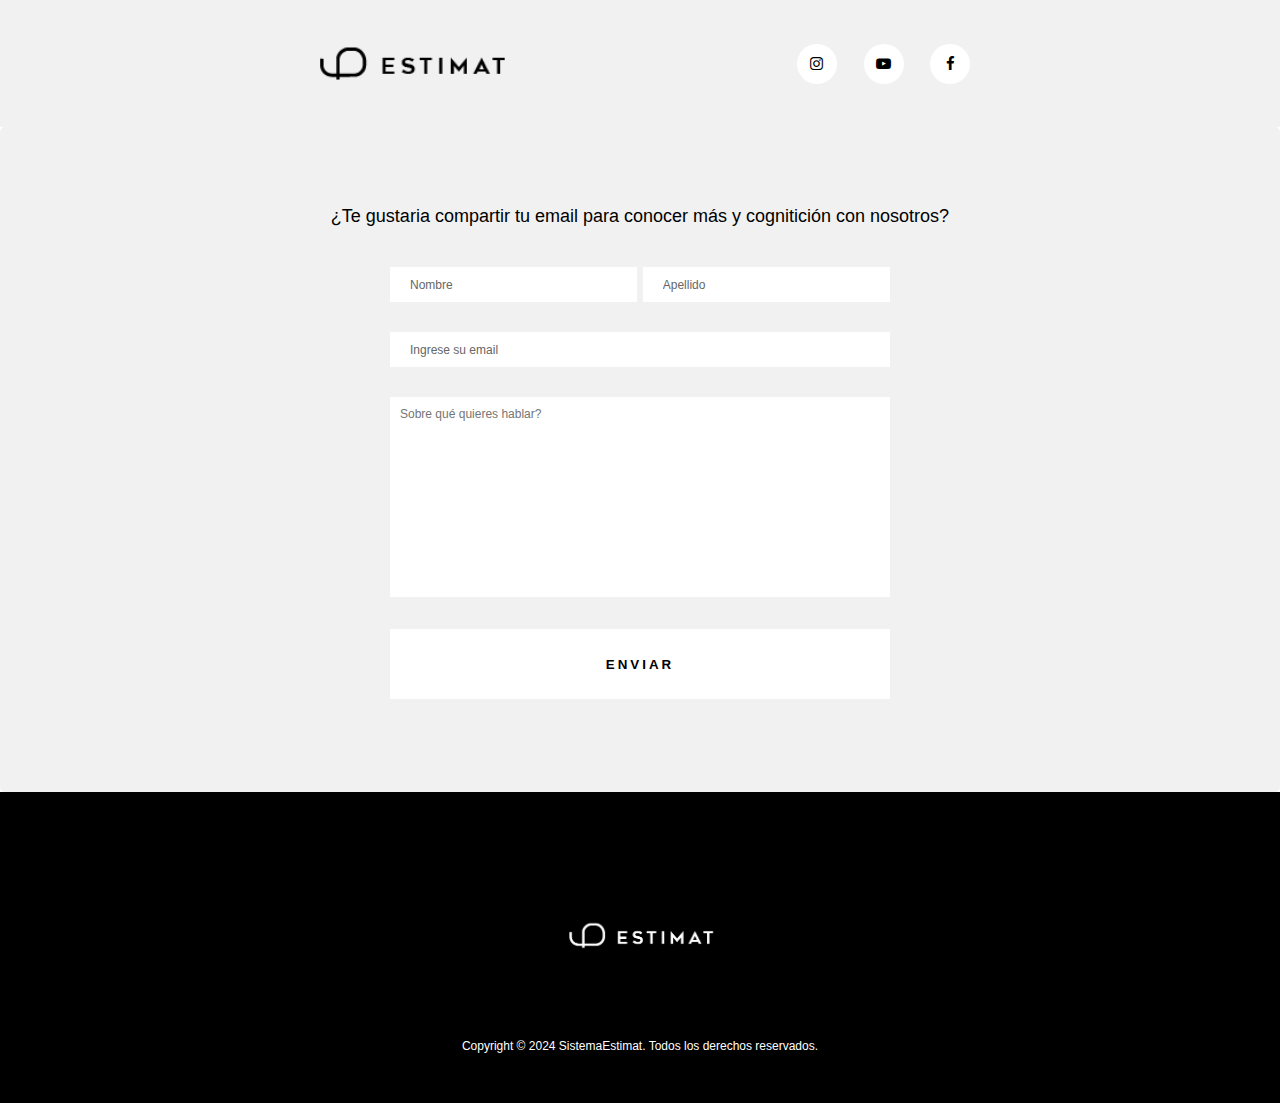
==== commit 8d450ba5: "Merge c658860a00a93c34f56be4eb7a0d6e0265528049 into 51895f0f663d5ef7dc598597b5c70bc225eceba2" ====
--- a/contact.html
+++ b/contact.html
@@ -1,115 +1,125 @@
 <!DOCTYPE html>
 <html lang="en">
+
 <head>
-    <meta charset="UTF-8">
-    <meta name="viewport" content="width=device-width, initial-scale=1.0">
-    <title>Estimat</title>
-    <link rel="stylesheet" href="https://cdnjs.cloudflare.com/ajax/libs/font-awesome/4.7.0/css/font-awesome.min.css">
-    <link rel="stylesheet" href="./css/style.css">
-    <link rel="icon" href="img/estimatico.ico" type="image/x-icon">
+  <meta charset="UTF-8">
+  <meta name="viewport" content="width=device-width, initial-scale=1.0">
+  <title>Estimat</title>
+  <link rel="stylesheet" href="https://cdnjs.cloudflare.com/ajax/libs/font-awesome/4.7.0/css/font-awesome.min.css">
+  <link rel="stylesheet" href="./css/style.css">
+  <link rel="icon" href="img/estimatico.ico" type="image/x-icon">
 </head>
+
 <body>
-    <main>
-      <section id="form-contact">
-        
-        <div class="container">
-          <div>
-            <a href= index.html id="logo">
-              <img src="img/logo-ESTIMAT-03.png" alt="logo-estimat">
-            </a>
-            <p class="text-form">¿Te gustaria compartir tu email para conocer más y cognitición con nosotros?</p>
-          </div>
-          <form id="myForm">
-            <fieldset id="form-content">
-              <div class="grid-inputs">
-                <input type="text" id="name" name="name" placeholder="Nombre" value="">
-                <input type="text" id="lastname" name="lastname" placeholder="Apellido" value="">
-              </div>
-              <label for="email" class="m-top"></label>
-              <input type="email" id="email" name="email" placeholder="Ingrese su email">
-              <label for="message" class="m-top"></label>
-              <textarea id="message" name="message" placeholder="Sobre qué quieres hablar?"></textarea><!--campo de entrada para insertar multiples lineas de texto-->
-              <label>
+  <header class="header-container">
+    <a href="index.html" class="logo">
+      <img src="img/logo-ESTIMAT-03.png" alt="logo-estimat">
+    </a>
+    <nav class="nav-social">
+      
+      <a href="https://www.instagram.com/sistemaestimat/" class="fa fa-instagram"></a><!--enlace e src de icono de instagram-->
+      <a href="http://www.youtube.com/@sistemaestimat" class="fa fa-youtube-play"></a><!--youtube-->
+      <a href="https://www.facebook.com/sistemaestimat" class="fa fa-facebook"></a><!--faceboook-->
+    </nav>
+    
+    
+  </header>
+  
+  <main>
+    
+
+    <section id="form-contact">
+
+      <div class="container">
+       
+        <div>
+
+          <p class="text-form">¿Te gustaria compartir tu email para conocer más y cognitición con nosotros?</p>
+        </div>
+        <form id="myForm">
+          <fieldset id="form-content">
+            <div class="grid-inputs">
+              <input type="text" id="name" name="name" placeholder="Nombre" value="">
+              <input type="text" id="lastname" name="lastname" placeholder="Apellido" value="">
+            </div>
+            <label for="email" class="m-top"></label>
+            <input type="email" id="email" name="email" placeholder="Ingrese su email">
+            <label for="message" class="m-top"></label>
+            <textarea id="message" name="message"
+              placeholder="Sobre qué quieres hablar?"></textarea><!--campo de entrada para insertar multiples lineas de texto-->
+            <label>
               <button class="submit_btn" id="submit_btn" value="ENVIAR" onclick="validar()">
                 ENVIAR
 
               </button>
-              
-            </fieldset>
-            
-            
-            
-          </form>
-          <!--devuelve un mensaje de validación-->
-      </section>
-    </main>
-    <footer>
-      <div>
-        <ul>
-          <li>
-            <ul>
-              <li>
-                <!--<svg></svg>-->
-                <img class="logo-footer" src="./img/logo-ESTIMAT-04.png" alt="logo-footer">
-              </li>
-            </ul>
-          </li>
-        </ul>
-      </div>
-      <br><br>
-      <div class="social-list">
-        <a href="https://www.instagram.com/sistemaestimat/" class="fa fa-instagram"></a><!--enlace e src de icono de instagram-->
-        <a href="" class="fa fa-youtube-play"></a><!--youtube-->
-        <a href="" class="fa fa-facebook"></a><!--faceboook-->
-          
-        
-      </div>
-      <!--<div class="footer-separator"></div>-->
-      <p> Copyright &copy; 2024 SistemaEstimat. Todos los derechos reservados.</p>
+          </fieldset>
+        </form>
+        <!--devuelve un mensaje de validación-->
+    </section>
+
+  </main>
+  <footer>
+    <div>
+      <ul>
+        <li>
+          <ul>
+            <li>
+              <!--<svg></svg>-->
+              <img class="logo-footer" src="./img/logo-ESTIMAT-04.png" alt="logo-footer">
+            </li>
+          </ul>
+        </li>
+      </ul>
+    </div>
+    <br><br>
+
+    <!--<div class="footer-separator"></div>-->
+    <p> Copyright &copy; 2024 SistemaEstimat. Todos los derechos reservados.</p>
   </footer>
-    <script>
-      let nombre = document.getElementById("name");
-      let apellido = document.getElementById("lastname");
-      let correo = document.getElementById("email");
-      let mensaje = document.getElementById("message");
+  <script>
+    let nombre = document.getElementById("name");
+    let apellido = document.getElementById("lastname");
+    let correo = document.getElementById("email");
+    let mensaje = document.getElementById("message");
 
-      function validar() {
-        var textoError, campo;
-        textoError = "";
+    function validar() {
+      var textoError, campo;
+      textoError = "";
 
-        campo = document.getElementById("name");
+      campo = document.getElementById("name");
 
 
-        if (campo.value.length == 0) {
-          textoError = "nombre vacio, ";
+      if (campo.value.length == 0) {
+        textoError = "nombre vacio, ";
+      }
+
+      campo = document.getElementById("lastname");
+
+
+      if (campo.value.length == 0) {
+          textoError += "apellido vacio, ";
         }
 
-        campo = document.getElementById("lastname");
+      campo = document.getElementById("email");
+
+      if (campo.value.length == 0) {
+        textoError += "email vacio, ";
+      }
+
+      campo = document.getElementById("message");
+
+      if (campo.value.length == 0) {
+        textoError += "mensaje vacio ";
+      }
+
+      if (textoError.length != 0) {
+        alert(textoError);
+      }
 
 
-        if (campo.value.length == 0) {
-          textoError = "apellido vacio, ";
-        }
+    }
+  </script>
 
-        campo = document.getElementById("email");
+</body>
 
-        if (campo.value.length == 0) {
-          textoError += "email vacio, ";
-        }
-
-        campo = document.getElementById("message");
-
-        if (campo.value.length == 0) {
-          textoError += "mensaje vacio ";
-        }
-
-        if (textoError.length != 0) {
-          alert(textoError);
-        }
-
-
-      }
-    </script>
-    
-</body>
 </html>--- a/css/style.css
+++ b/css/style.css
@@ -11,10 +11,28 @@
 }
 /*main*/
 /******TIPOGRAFIA**********/
-h1, h2{
+h1{
     font-size: 50px; /* Tamaño de fuente para h1 en pantalla grande */
     font-weight: bold; /* Texto en negrita */
     margin-top: 30px;
+}
+h2{
+    font-size: 50px; /* Tamaño de fuente para h1 en pantalla grande */
+    font-weight: bold; /* Texto en negrita */
+    margin-top: 30px;
+    justify-content: center;
+    text-align: center;
+    
+
+}
+.titulo{
+  
+    justify-content: center;
+    text-align: center;
+    align-items: center;
+    padding: 10px 50px 10px 50px;
+    margin-top: 20px;
+    margin-bottom: 20px;
 }
 /***TEXTO RECURSOS***/
 h5{
@@ -44,7 +62,7 @@
     position: absolute;
     top: 50%;
     left: 50%;
-    transform: translate(-50%, -50%);
+    transform: translate(-50%, -40%);
     color: white;
     line-height: 150%;
     font-size: 25px;
@@ -61,14 +79,16 @@
 }
 
 /****TABLA******/
+#tabla{
+    width: 100%;
+    min-height: 750px;
+    overflow: hidden;
+    padding: 30px;
+}
 table{
-    
-    margin: 30px 50px 0px 50px;
-    align-items: center;
-    justify-content: center;
-   
-
-}
+    margin: 30px 0 0px 0;
+}
+
 table li{
    margin: 10px;
    line-height: 130%;
@@ -94,6 +114,20 @@
     padding: 2em;/**/
     z-index: 10;
 }
+.header-container{
+    position: relative;
+    top: 0;
+    left: 0;
+    width: 100%;
+    display: flex;
+    justify-content: space-evenly;/**/
+    transition: 0.7s;
+    padding: 2em;/**/
+    z-index: 10;
+    background-color: #f1f1f1;
+    align-items: center;
+
+}
 header.abajo{
     background: #fff;
     padding: 15px 20px;/**/
@@ -101,12 +135,37 @@
 /*****TAMAÑO LOGO******/
 header .logo{
     position: relative;
-    height: 50px;
+    height: 55px;
     width: auto;
     display: flex;
     transition: 1.5s;
 
 }
+.nav-social{
+    display: flex;
+    justify-content: space-around;
+    min-width: 200px;
+    
+    
+}
+.nav-social a{
+    display: block;
+    text-decoration: none;
+    font-size: 15px;
+    width: 40px;
+    height: 40px;
+    line-height: 39px;
+    text-align: center;
+    color: black;
+    border-radius: 50%;
+    outline: none;
+    padding: 0;
+    float: left;
+    background-color: white;
+    align-items: center;
+    
+}
+
 
 /*****NAVEGADOR******/
 .navigation{
@@ -153,10 +212,6 @@
    
 }
 
-/* .image1{
-    height: 100vh;
-}*/
-
 header.abajo .logo,
 header.abajo ul li a{
     color: #000;
@@ -208,7 +263,6 @@
     text-align: center;
 }
 .container-row{
-    /*height: 100vh;*/
     width: 100%;
     display: flex;
     flex-wrap: wrap;/*Los elementos flexibles se ajustan en varias líneas según sea necesario.*/
@@ -263,20 +317,22 @@
 }
 /**************/
 #video{
-    display:flex;
-    justify-content: center;
-    align-items: center;
+    display:block;
     flex-direction: column;
+    justify-content: center;
+    align-items: center;
     height: 700px;
-
+    gap: 10px;
 }
 
 #video div{
-    width: 60%;
-    height: 450px;
-    margin-top: 30px;
+   display: flex;
+   padding: 20px;
+   justify-content: center;
+    
 }
 #video div iframe{
+    
     width: 100%;
     height: 100%;
 
@@ -294,7 +350,6 @@
     gap: 10px;
     overflow: hidden;
    
-    
 }
 .contenedor > div{
     justify-content:center ;
@@ -346,6 +401,7 @@
     text-align: center;
     justify-content: center;
 }
+
 .text-form{
     margin: 3em 0 0 0;
 }
@@ -423,7 +479,7 @@
     
 }
 .grid-inputs{
-    display: flex;
+    display: grid;
     grid-template-columns: 1fr 1fr;    /*****corregir!!!!!!****/
     gap: 0.5em;
     
@@ -501,11 +557,11 @@
     font-size: 12px;
 }
 .social-list{
-    
     display: flex;
     justify-content: space-around;
     min-width: 200px;
 }
+
 .social-list a{
     text-decoration: none;
     font-size: 15px;
@@ -520,18 +576,20 @@
     outline: none;
     padding: 0;
     float: left;
-    
-    
-}
-
-/*@media only screen and (min-width: 600px) { /* entonces >= 600px  */
-    /* For tablets: *//*
-    width: 100%;
-    
-}*/
+}
+
+
 /* Media query para pantallas más pequeñas */
 @media screen and (max-width: 768px) {
-    
+    .nav-social{
+        width: 15%;
+        justify-content: center;
+    }
+
+    .header-container .logo{
+        width: 100%;
+        display: block;
+    }
     h1, h2 {
         font-size: 40px; /* Tamaño de fuente para h1 en pantalla pequeña */
     }
@@ -546,8 +604,10 @@
     .div-1, .div-2{
         width: 100%;
     }
+
     footer{
         bottom: 0;
+        width: 100%;
     }
     
 }
